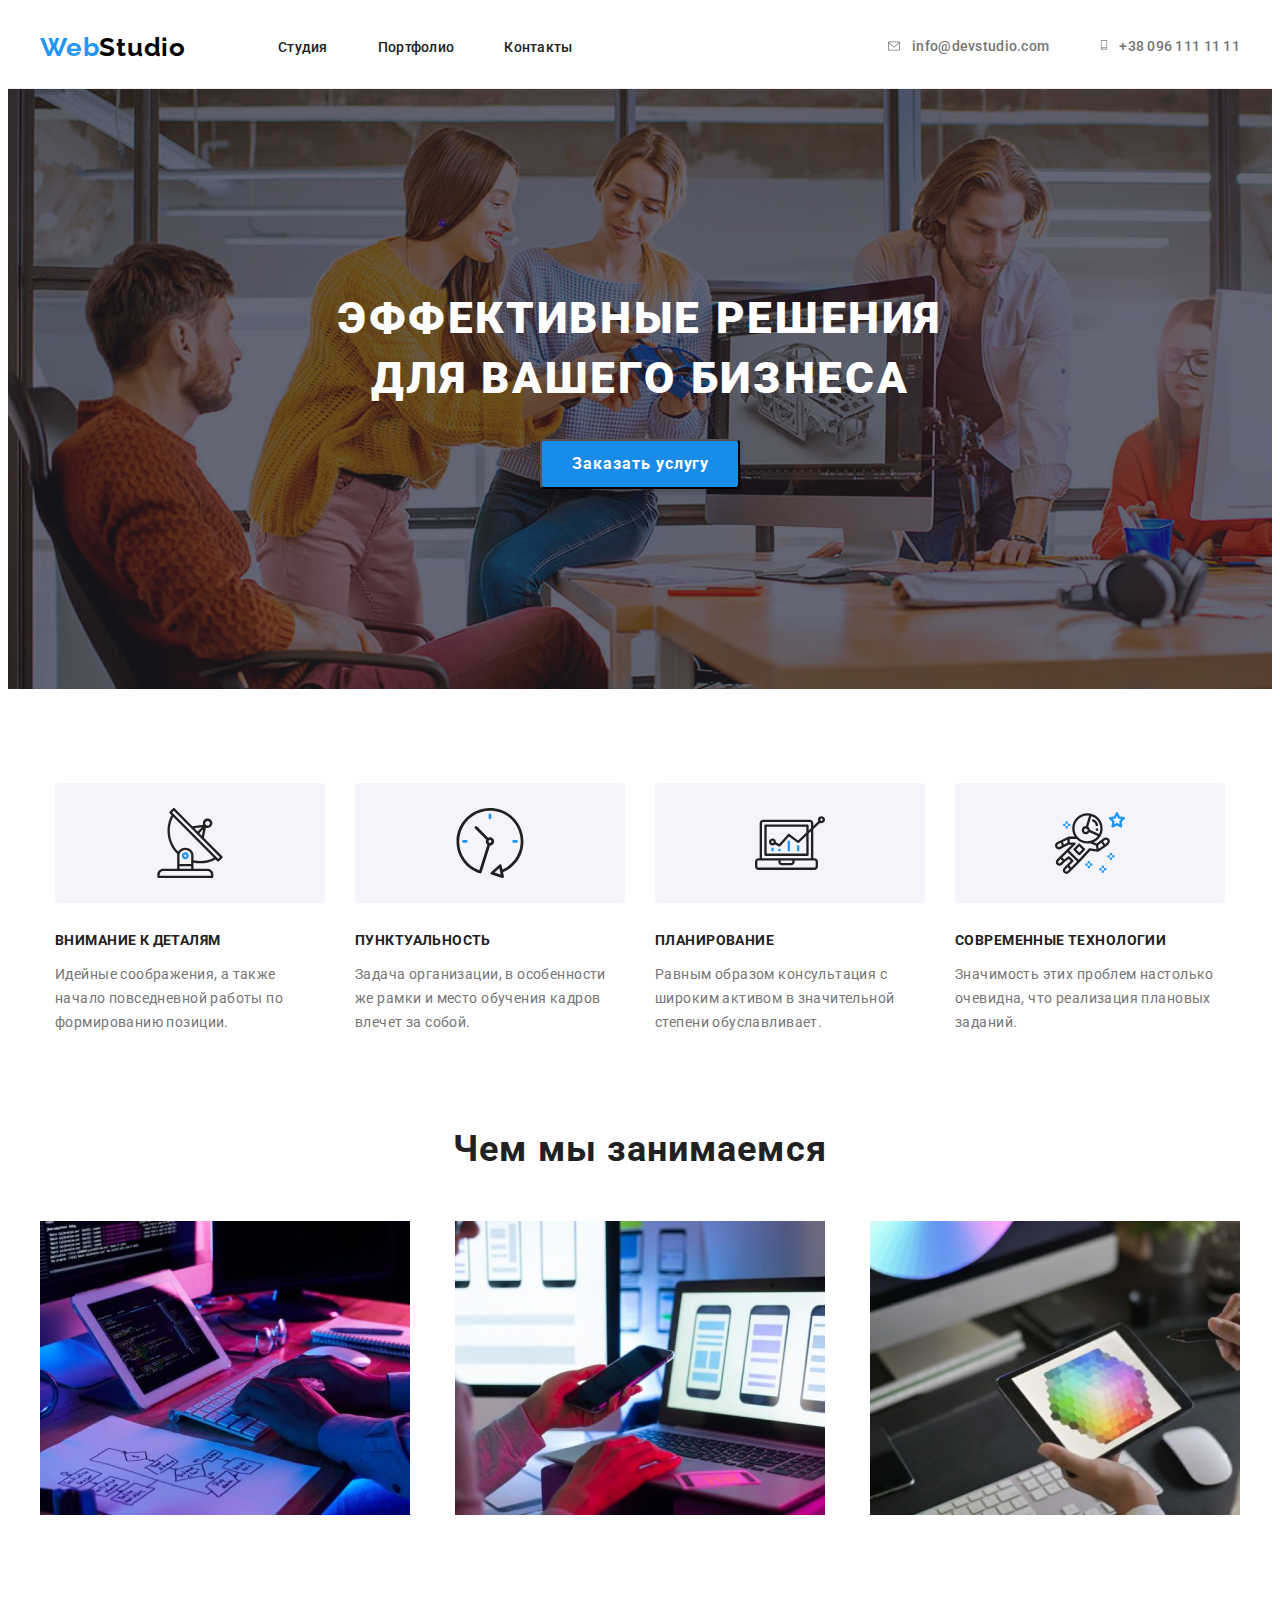
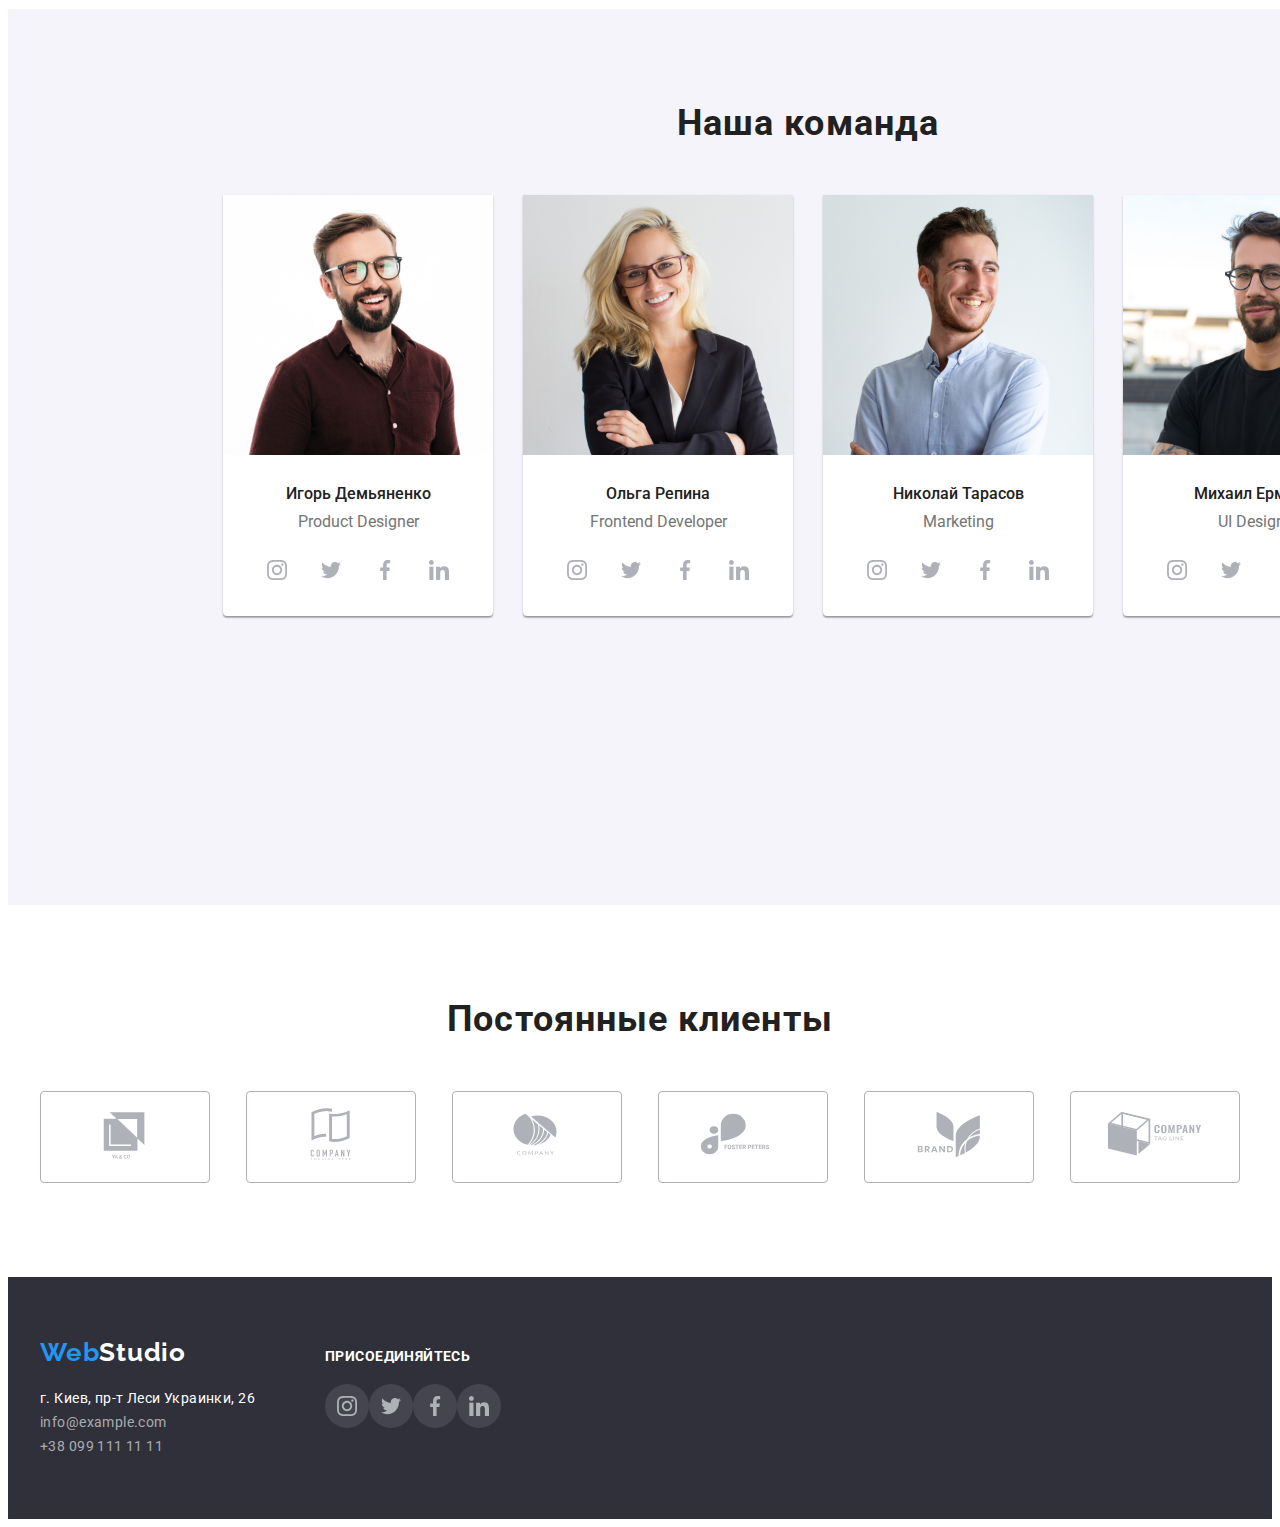
==== index.html @ 02295043 "ДЗ 4" ====
<!DOCTYPE html>
<html lang="ru">
<head>
    <meta charset="UTF-8">
    <meta http-equiv="X-UA-Compatible" content="IE=edge">
    <meta name="viewport" content="width=device-width, initial-scale=1.0">
    <link rel="preconnect" href="https://fonts.gstatic.com">
    <link href="https://fonts.googleapis.com/css2?family=Raleway:wght@700&family=Roboto:wght@400;500;700;900&display=swap" rel="stylesheet">
    <link rel="stylesheet" href="https://cdnjs.cloudflare.com/ajax/libs/modern-normalize/1.0.0/modern-normalize.min.css" integrity="sha512-ISS7cAi1PEhQ8jnbJpJZMd29NlhNj4AWYyLOSp2CE/CsHxTCu+r+t0D2yoJudVrd0/8fTVPUVDzY5Tvli75u/g==" crossorigin="anonymous" referrerpolicy="no-referrer" />
    <title>Студия</title>
    <link rel="stylesheet" href="./css/styles.css">
</head>
<body>
    <!--header-->
   <header class="header">
       <div class="container header-container">
            <nav class="navigation">
                <a class="logo-link link" href="" lang="en"> <span class="logo-text">Web</span><span class="logo-text-itom">Studio</span></a>
                    <ul class="menu-list list">
                        <li class="menu-itom">
                            <a class="menu-link link" href="">Студия</a>
                        </li>
                        <li class="menu-itom">
                            <a class="menu-link link" href="./portfolio.html">Портфолио</a>
                        </li>
                        <li class="menu-itom">
                            <a class="menu-link link" href="">Контакты</a>
                         </li>
                    </ul>
            </nav> 
            <ul class="contacts list" >
                <li>
                    <div class="contacts-mail">
                        <a href="" class="contacts-mail-envelope">
                        <svg class="mail-envelope link">
                            <use href="./images/sprite.svg#envelope"></use>
                        </svg>
                    </a>
                    <a class="mail-link link" href="mailto:info@devstudio.com">info@devstudio.com</a>
                    </div>
                </li>
                <li>
                    <div class="contacts-tel">
                        <a href="" class="contacts-tel-smartphone">
                        <svg class="tel-smartphone link">
                            <use href="./images/sprite.svg#smartphone"></use>
                        </svg>
                    <a class="tel-link link" href="tel:+380961111111">+38 096 111 11 11</a>
                    </div>
                </li>
            </ul>
        </div>
   </header> 
   <main>
       <!--hero-->
       <section class="hero">
           <div class="hero-container container">
                <div class="container-hero-title">
                    <p class="hero-title">Эффективные решения для вашего бизнеса</p>
                </div>
                <div class="btn">
                    <button class="modal-btn" type="button">Заказать услугу</button>
                </div>
           </div>
       </section>
       <!--about us-->
       <section class="about-us">
           <div class=" about-us-container container">
                <ul class="boxs list">
                    <li>
                        <div class="box-first">
                            <div >
                                <ul class="box-list list">
                                <li class="box-list-atom">
                                    <a href="" class="box-list-link link">
                                        <svg class="box-list-icon">
                                            <use href="./images/sprite.svg#antenna"></use>
                                        </svg>
                                    </a>
                                </li>
                            </div>
                            <h3 class="about-us-title" >Внимание к деталям</h3>
                            <p class="about-us-title-itom" >Идейные соображения, а также начало повседневной работы по формированию позиции.</p>  
                        </div>
                    </li>
                    <li>
                        <div class="box-second ">
                            <div >
                                <ul class="box-list list">
                                <li class="box-list-atom">
                                    <a href="" class="box-list-link link">
                                        <svg class="box-list-icon">
                                            <use href="./images/sprite.svg#clock"></use>
                                        </svg>
                                    </a>
                                </li>
                            </div>
                            <h3 class="about-us-title">Пунктуальность</h3>
                            <p class="about-us-title-itom">Задача организации, в особенности же рамки и место обучения кадров влечет за собой.</p>
                        </div>
                    </li>
                    <li>
                        <div class="box-third">
                            <div >
                                <ul class="box-list list">
                                <li class="box-list-atom">
                                    <a href="" class="box-list-link link">
                                        <svg class="box-list-icon">
                                            <use href="./images/sprite.svg#diagram"></use>
                                        </svg>
                                    </a>
                                </li>
                            </div>
                            <h3 class="about-us-title">Планирование</h3>
                            <p class="about-us-title-itom">Равным образом консультация с широким активом в значительной степени обуславливает.</p>
                        </div>
                    </li>
                    <li>
                        <div class="box-fourth">
                            <div >
                                <ul class="box-list list">
                                <li class="box-list-atom">
                                    <a href="" class="box-list-link link">
                                        <svg class="box-list-icon">
                                            <use href="./images/sprite.svg#astronaut"></use>
                                        </svg>
                                    </a>
                                </li>
                            </div>
                            <h3 class="about-us-title">Современные технологии</h3>
                            <p class="about-us-title-itom">Значимость этих проблем настолько очевидна, что реализация плановых заданий.</p>
                        </div>
                    </li>
                </ul>
           </div>
       </section>
       <!-- projects -->
       <section class="projects">
           <div class="projects-section container">
               <h2 class="projects-section-list">Чем мы занимаемся</h2>
                <ul class="projects-section-img list">
                     <li>
                        <img src="./images/classes/box1.jpg" alt="написание кода" width="370" height="294">
                    </li>
                    <li>
                        <img src="./images/classes/box2.jpg" alt="дизай" width="370" height="294">
                    </li>
                    <li>
                        <img src="./images/classes/box3.jpg" alt="цвет" width="370" height="294">
                    </li>
                </ul>
           </div>
       </section>
       <!--team-->
       <section class="our-team list">
           <div class="our-team-container container ">
                  <h2 class="our-team-list" >Наша команда</h2>
            <ul class="our-team-list-img list list-itom"> 
                <li class="our-team-list-itom-img">
                    <div class="our-team-box">
                        <img src="./images/team/igordemyanenko.jpg" alt="Игорь Демьяненко"width="270" height="260">
                        <div class="our-team-text">
                            <h3 class="our-team-list-itom">Игорь Демьяненко</h3>
                            <p class="our-team-list-position">Product Designer</p>
                            <ul class="social-list list">
                                <li class="social-list-atom">
                                    <a href="" class="social-list-link link">
                                        <svg class="social-list-icon">
                                            <use href="./images/sprite.svg#instagram"></use>
                                        </svg>
                                    </a>
                                </li>
                                <li class="social-list-atom">
                                    <a href="" class="social-list-link link">
                                        <svg class="social-list-icon">
                                            <use href="./images/sprite.svg#twitter"></use>
                                        </svg>
                                    </a>
                                </li>
                                <li class="social-list-atom">
                                    <a href="" class="social-list-link link">
                                        <svg class="social-list-icon">
                                            <use href="./images/sprite.svg#facebook"></use>
                                        </svg>
                                    </a>
                                </li>
                                <li class="social-list-atom">
                                    <a href="" class="social-list-link link">
                                        <svg class="social-list-icon">
                                            <use href="./images/sprite.svg#linkedin"></use>
                                        </svg>
                                    </a>
                                </li>
                            </ul>
                        </div>
                    </div>
                </li>
                <li class="our-team-list-itom-img">
                    <div class="our-team-box">
                        <img src="./images/team/olgarepina.jpg" alt="Ольга Репина"width="270" height="260">
                        <div class="our-team-text">
                            <h3 class="our-team-list-itom">Ольга Репина</h3>
                            <p class="our-team-list-position">Frontend Developer</p>
                            <ul class="social-list list">
                                <li class="social-list-atom">
                                    <a href="" class="social-list-link link">
                                        <svg class="social-list-icon">
                                            <use href="./images/sprite.svg#instagram"></use>
                                        </svg>
                                    </a>
                                </li>
                                <li class="social-list-atom">
                                    <a href="" class="social-list-link link">
                                        <svg class="social-list-icon">
                                            <use href="./images/sprite.svg#twitter"></use>
                                        </svg>
                                    </a>
                                </li>
                                <li class="social-list-atom">
                                    <a href="" class="social-list-link link">
                                        <svg class="social-list-icon">
                                            <use href="./images/sprite.svg#facebook"></use>
                                        </svg>
                                    </a>
                                </li>
                                <li class="social-list-atom">
                                    <a href="" class="social-list-link link">
                                        <svg class="social-list-icon">
                                            <use href="./images/sprite.svg#linkedin"></use>
                                        </svg>
                                    </a>
                                </li>
                            </ul>
                        </div>
                    </div>
                </li>
                <li class="our-team-list-itom-img">
                    <div class="our-team-box">
                        <img src="./images/team/nikolaytarasov.jpg" alt="Николай Тарасов"width="270" height="260">
                        <div class="our-team-text">
                            <h3 class="our-team-list-itom">Николай Тарасов</h3>
                            <p class="our-team-list-position">Marketing</p>
                            <ul class="social-list list">
                                <li class="social-list-atom">
                                    <a href="" class="social-list-link link">
                                        <svg class="social-list-icon">
                                            <use href="./images/sprite.svg#instagram"></use>
                                        </svg>
                                    </a>
                                </li>
                                <li class="social-list-atom">
                                    <a href="" class="social-list-link link">
                                        <svg class="social-list-icon">
                                            <use href="./images/sprite.svg#twitter"></use>
                                        </svg>
                                    </a>
                                </li>
                                <li class="social-list-atom">
                                    <a href="" class="social-list-link link">
                                        <svg class="social-list-icon">
                                            <use href="./images/sprite.svg#facebook"></use>
                                        </svg>
                                    </a>
                                </li>
                                <li class="social-list-atom">
                                    <a href="" class="social-list-link link">
                                        <svg class="social-list-icon">
                                            <use href="./images/sprite.svg#linkedin"></use>
                                        </svg>
                                    </a>
                                </li>
                            </ul>
                        </div>
                    </div>
                </li>
                <li class="our-team-list-itom-img">
                    <div class="our-team-box">
                        <img src="./images/team/mikhailermakov.jpg" alt="Михаил Ермаков"width="270" height="260">
                        <div class="our-team-text">
                            <h3 class="our-team-list-itom">Михаил Ермаков</h3>
                            <p class="our-team-list-position">UI Designer</p>
                            <ul class="social-list list">
                                <li class="social-list-atom">
                                    <a href="" class="social-list-link link">
                                        <svg class="social-list-icon">
                                            <use href="./images/sprite.svg#instagram"></use>
                                        </svg>
                                    </a>
                                </li>
                                <li class="social-list-atom">
                                    <a href="" class="social-list-link link">
                                        <svg class="social-list-icon">
                                            <use href="./images/sprite.svg#twitter"></use>
                                        </svg>
                                    </a>
                                </li>
                                <li class="social-list-atom">
                                    <a href="" class="social-list-link link">
                                        <svg class="social-list-icon">
                                            <use href="./images/sprite.svg#facebook"></use>
                                        </svg>
                                    </a>
                                </li>
                                <li class="social-list-atom">
                                    <a href="" class="social-list-link link">
                                        <svg class="social-list-icon">
                                            <use href="./images/sprite.svg#linkedin"></use>
                                        </svg>
                                    </a>
                                </li>
                            </ul>
                        </div>
                    </div>
                </li>
            </ul>
           </div>
       </section>
       <!--clients-->
       <section class="clients">
           <div class="container">
                <h2 class="clients-text">Постоянные клиенты</h2>
                <div class="client-atom">
                    <ul class="clients-list list">
                        <li class="client">
                            <a href="" class="client-list-link link">
                                <svg class="client-list-icon">
                                    <use href="./images/sprite.svg#logo-1"></use>
                                </svg>
                            </a>
                        </li>
                        <li class="client">
                            <a href="" class="client-list-link link">
                                <svg class="client-list-icon">
                                    <use href="./images/sprite.svg#logo-2"></use>
                                </svg>
                            </a>
                        </li>
                        <li class="client">
                            <a href="" class="client-list-link link">
                                <svg class="client-list-icon">
                                    <use href="./images/sprite.svg#logo-3"></use>
                                </svg>
                            </a>
                        </li>
                        <li class="client">
                            <a href="" class="client-list-link link">
                                <svg class="client-list-icon">
                                    <use href="./images/sprite.svg#logo-4"></use>
                                </svg>
                            </a>
                        </li>
                        <li class="client">
                            <a href="" class="client-list-link link">
                                <svg class="client-list-icon">
                                    <use href="./images/sprite.svg#logo-5"></use>
                                </svg>
                            </a>
                        </li>
                        <li class="client">
                            <a href="" class="client-list-link link">
                                <svg class="client-list-icon">
                                    <use href="./images/sprite.svg#logo-6"></use>
                                </svg>
                            </a>
                        </li>
                    </ul>
                </div>
           </div>

       </section>
   </main>
   <!--footer-->
   <footer class="footer">
       <div class="footer-container container">
           <div class="footer-links">
               <div class="footer-logo">
                    <a class="link" href="" lang="en"><span class="logo-text">Web</span><span class="footer-logo-text-itom">Studio</span></a>
                </div>
                <address>
                    <div class="footer-navigation">
                        <ul class="footer-menu-list list ">
                            <li>
                                <a class="maps-link link" href="https://goo.gl/maps/KRuacVHJmmvXkSe78" target="_blank" rel="noopener noreferrer">г. Киев, пр-т Леси Украинки, 26</a>
                            </li>
                            <li>
                                <a class="footer-mail link" href="mailto:info@example.com">info@example.com</a>
                            </li>
                            <li>
                                <a class="footer-tel linkhref="tel:+380991111111">+38 099 111 11 11</a>
                            </li>
                        </ul>    
                    </div>
                </address> 
           </div>
            <div class="footer-social-list">
                <h3 class="footer-title">присоединяйтесь</h3>
                <ul class="social-list list">
                    <li class="social-list-atom">
                        <a href="" class="footer-social-list-link link">
                            <svg class="social-list-icon">
                                <use href="./images/sprite.svg#instagram"></use>
                            </svg>
                        </a>
                    </li>
                    <li class="social-list-atom">
                        <a href="" class="footer-social-list-link link">
                            <svg class="social-list-icon">
                                <use href="./images/sprite.svg#twitter"></use>
                            </svg>
                        </a>
                    </li>
                    <li class="social-list-atom">
                        <a href="" class="footer-social-list-link link">
                            <svg class="social-list-icon">
                                <use href="./images/sprite.svg#facebook"></use>
                            </svg>
                        </a>
                    </li>
                    <li class="social-list-atom">
                        <a href="" class="footer-social-list-link link">
                            <svg class="social-list-icon">
                                <use href="./images/sprite.svg#linkedin"></use>
                            </svg>
                        </a>
                    </li>
                </ul>
            </div>
       </div>
   </footer>
</body>
</html>
---- css/styles.css ----
:root {
  --accent-color: #2196F3;
}

h1,
h2,
h3,
h4,
h5,
p,{
margin-top: 0;
margin-bottom: 0;
}

ul{
margin-top: 0;
margin-bottom: 0;
padding: 0;
}

img{display: block;
}

.list{list-style: none;
}

.link{text-decoration: none;
}

.container{
width: 1200px;
padding-left: 15px;
padding-right: 15px;
margin: 0 auto;
margin-left: auto;
margin-right: auto;
}

.header-container{display: flex;
}

.navigation{display: flex;
}

.body{font-family: "Roboto", sans-serif;
}

.logo-link{
margin-top: 24px;
margin-bottom: 24px;
margin-right: 92px;
}
.logo-text{
font-family: Raleway;
font-style: normal;
font-weight: bold;
font-size: 26px;
line-height: 1.19;
letter-spacing: 0.03em;
color: #2196F3;
}

.logo-text-itom{
font-family: Raleway;
font-style: normal;
font-weight: bold;
font-size: 26px;
line-height: 1.19;
letter-spacing: 0.03em;
color: #000000;
}

/*=====HEADER=====*/

.header
{height: 80px;
margin-left: auto;
margin-right: auto;
border-bottom: 1px solid #ECECEC;;
}

.menu-list{
display: flex;
align-items: center;
}

.menu-itom:not(:last-child){
margin-right: 50px;
}

.menu-link {
font-family: Roboto;
font-style: normal;
font-weight: 500;
font-size: 14px;
line-height: 1.14;
letter-spacing: 0.02em;
color: #212121;
}

.menu-link:hover,
.menu-link:focus{color: var(--accent-color);
}

.contacts{
display: flex;
align-items: center;
margin-left: auto;
}

.mail-link {
font-family: 'Roboto', sans-serif;
font-weight: 500;
font-size: 14px;
line-height: 1.14;
letter-spacing: 0.02em;
color: #757575;
margin-right: 50px;
margin-left: 10px;
}

.contacts-mail{
  display: flex;
  align-items: center;
}
.mail-envelope{
width: 16px;
height: 12px;

}
.contacts-tel{
  display: flex;
  align-items: center ;
}

.contacts-mail-envelope{
  fill:  #757575;
}

.contacts-mail-envelope:hover .mail-envelope,
.contacts-mail-envelope:focus .mail-envelope{
fill: var(--accent-color);
}

.mail-link:hover,
.mail-link:focus{
color: var(--accent-color);
}

.tel-smartphone{
  width: 10px;
height: 16px;
}

.contacts-tel-smartphone{
  fill:  #757575;
}

.contacts-tel-smartphone:hover .tel-smartphone,
.contacts-tel-smartphone:focus .tel-smartphone{
fill: var(--accent-color);
}
.tel-link {
font-family: Roboto;
font-style: normal;
font-weight: 500;
font-size: 14px;
line-height: 1.14;
letter-spacing: 0.02em;
color: #757575;
margin-left: 10px;
}

.tel-link:hover,
.tel-link:focus{
color: var(--accent-color);
}

/*=====END HEADER=====*/

/*=========HERO========*/

.hero{
height: 600px;
margin-left: auto;
margin-right: auto;
background-image: linear-gradient(
  rgba(47, 48, 58, 0.4),
  rgba(47, 48, 58, 0.4)), 
  url(/images/hero/bg.png);
background-size: cover;
background-color: #C4C4C4;;
}

.hero-container{
padding-top: 200px;
}

.container-hero-title{
width: 696px;
height: 120px;
margin-left: auto;
margin-right: auto;
margin-bottom: 30px;
}

.hero-title{
font-family: 'Roboto', sans-serif;
font-style: normal;
font-weight: 900;
font-size: 44px;
line-height: 1.36;
text-align: center;
letter-spacing: 0.06em;
text-transform: uppercase;
color: #FFFFFF;
margin-top: 0;
margin-bottom: 0;
}

.modal-btn{
font-family: 'Roboto', sans-serif;
font-weight: bold;
font-size: 16px;
line-height: 1.9;
display: flex;
align-items: center;
text-align: center;
letter-spacing: 0.06em;
color: #FFFFFF;
background: #188CE8;
margin-left: auto;
margin-right: auto;
box-shadow: 0px 4px 4px 
rgba(0, 0, 0, 0.15);
border-radius: 4px;
width: 200px;
height: 50px;
padding-left: 30px;
}

.modal-btn:hover,
.modal-btn:focus{
background-color: #2196F3;
cursor: pointer;
}
/*=========END HERO========*/

/*======ABOUT US======*/

.about-us{
margin-left: auto;
margin-right: auto;
padding-top: 94px;
padding-bottom: 47px;
}

.about-us-container{
width: 1170px;
}

.boxs{
display: flex;
}


.about-us-title{
margin-top: 0px;
margin-bottom: 10px;
}

.box-first,
.box-second,
.box-third,
.box-fourth{
width: 270px;
height: 252px;
margin-right: 30px;
}

.box-list{
  width: 270px;
  height: 120px;
  background-color: #F5F4FA;
  border-radius: 4px;
  margin-bottom: 30px;
}

.box-list-atom{
 padding-top: 25px;
 padding-right: 100px;
 padding-bottom: 25px;
 padding-left: 100px;
}


.box-list-icon{
  width: 70px;
  height: 70px;

}

.about-us-title{
font-family: 'Roboto', sans-serif;
font-weight: bold;
font-size: 14px;
line-height: 1.14;
letter-spacing: 0.03em;
text-transform: uppercase;
color: #212121;
}

.about-us-title-itom{
font-family: 'Roboto', sans-serif;
font-size: 14px;
line-height: 1.71;
letter-spacing: 0.03em;
color: #757575;
}
/*======END ABOUT US======*/

/*=====PROJECTS=====*/

.projects{
padding-top: 47px;
padding-bottom: 94px;
margin-left: auto;
margin-right: auto;
}

.projects-section-list{
font-family: 'Roboto', sans-serif;
font-weight: bold;
font-size: 36px;
line-height: 1.16;
text-align: center;
letter-spacing: 0.03em;
color: #212121;
margin-top: 0px;
margin-bottom: 50px;
}

.projects-section-img{
display: flex;
flex-direction: row;
justify-content: space-between;
}

/*=====END PROJECTS=====*/

/*=====TEAM=====*/
.our-team{
width: 1600px;
height: 708px;
margin-left: auto;
margin-right: auto;
background-color: #F5F4FA;
padding-top: 94px;
padding-bottom: 94px;
}

.our-team-container{
height: 520px;
}

.our-team-list-img{
display: flex;
flex-direction: row;
justify-content: space-between;
width: 1170px;
height: 368px;
margin-left: auto;
margin-right: auto;
}

.our-team-list{
font-family: 'Roboto', sans-serif;
font-weight: bold;
font-size: 36px;
line-height: 1.16;
text-align: center;
letter-spacing: 0.03em;
color: #212121;
margin-bottom: 50px;
margin-top: 0px;
}

.our-team-text{
padding-top: 30px;
padding-bottom: 24px;
padding-left: 32px;
padding-right: 32px;
}

.list-itom{
text-align: center;
}

.social-list{
display: flex;
flex-direction: row;
justify-content: space-between;
}

.social-list-icon{
width: 20px;
height: 20px;
fill: #AFB1B8;;
}

.social-list-link{
width:44px;
height: 44px;
display: flex;
align-items: center;
justify-content: center;
border-radius: 50%;
}

.social-list-link:hover,
.social-list-link:focus{
background-color: var(--accent-color);
}

.social-list-link:hover .social-list-icon,
.social-list-link:focus .social-list-icon {
fill: #FFFFFF ;
}

.our-team-list-itom{
font-family: 'Roboto', sans-serif;
font-weight: 500;
font-size: 16px;
line-height: 1.18;
color: #212121;
margin: 0px;
margin-bottom: 10px;
}

.our-team-box{
background: #FFFFFF;
box-shadow: 0px 1px 3px 
rgba(0, 0, 0, 0.12), 
0px 1px 1px rgba(0, 0, 0, 0.14), 
0px 2px 1px rgba(0, 0, 0, 0.2);
border-radius: 0px 0px 4px 4px;
}

.our-team-list-position{
font-family: 'Roboto', sans-serif;
font-weight: normal;
font-size: 16px;
line-height: 1.18;
color: #757575;
margin: 0px;
margin-bottom: 16px;
}
/*=====END TEAM=====*/

/*=====CLIENTS======*/

.clients-text{
font-family: Roboto;
font-size: 36px;
line-height: 1.16;
text-align: center;
letter-spacing: 0.03em;
color: #212121;
padding-top: 94px;
margin-bottom: 50px;
margin: 0;
margin-bottom: 50px;
}

.clients-list{
display: flex;
flex-direction: row;
justify-content: space-between;

}

.client{
width: 170px;
height: 92px;
display: flex;
align-items: center;
justify-content: center;
border: 1px solid #AFB1B8;
box-sizing: border-box;
border-radius: 4px;
}

.client-list-link:hover .client-list-icon,
.client-list-link:focus .client-list-icon{
fill: var(--accent-color);
}

.client-list-icon{
  width: 106px;
  height: 60px;
  fill:  #AFB1B8;
}

.client-atom{
  padding-bottom: 94px;
}

/*=====END CLIENTS======*/

/*=====FOOTER=====*/

.footer{
background-color: #2F303A;
padding-top: 60px;
padding-bottom: 60px;
}
.footer-container{
  display: flex;
margin-left: auto;
margin-right: auto;  
}

.footer-logo{
margin-bottom: 20px;
}

.footer-logo-text{
font-family: Raleway;
font-style: normal;
font-weight: bold;
font-size: 26px;
line-height: 1.19;
letter-spacing: 0.03em;
color: #2196F3;
}

.footer-logo-text-itom{
font-family: Raleway;
font-style: normal;
font-weight: bold;
font-size: 26px;
line-height: 1.19;
letter-spacing: 0.03em;
color: #FFFFFF;;
}

.maps-link{
font-family: Roboto;
font-style: normal;
font-weight: normal;
font-size: 14px;
line-height: 1.71;
letter-spacing: 0.03em;
color: #FFFFFF;
}

.maps-link:hover,
.maps-link:focus{
  color: var(--accent-color);
}

.footer-navigation{
display: flex;
}

.footer-mail{
font-family: Roboto;
font-style: normal;
font-weight: normal;
font-size: 14px;
line-height: 1.71;
letter-spacing: 0.03em;
color: rgba(255, 255, 255, 0.6);
}

.footer-mail:hover,
.footer-mail:focus{
color: var(--accent-color);
}

.footer-tel{
font-family: Roboto;
font-style: normal;
font-weight: normal;
font-size: 14px;
line-height: 1.71;
letter-spacing: 0.03em;
color: rgba(255, 255, 255, 0.6);
cursor: pointer;
}

.footer-tel:hover,
.footer-tel:focus{
  color: var(--accent-color);
}

.footer-social-list{
  padding-top: 12px;
  margin-left: 70px;
}

.footer-title{
font-family: Roboto;
font-size: 14px;
line-height: 1.14;
letter-spacing: 0.03em;
text-transform: uppercase;
color: #FFFFFF;
margin: 0px;
margin-bottom: 20px;
}

.footer-social-list-link{
width:44px;
height: 44px;
display: flex;
align-items: center;
justify-content: center;
border-radius: 50%;
background-color: rgba(255, 255, 255, 0.1);;
}

.footer-social-list-link:hover,
.footer-social-list-link:focus{
background-color: var(--accent-color);
}

.footer-social-list-link:hover .social-list-icon,
.footer-social-list-link:focus .social-list-icon {
fill: #FFFFFF ;
}

/*=====END FOOTER=====*/


/*=====FILTER=====*/

.portfolio{
padding-top: 94px;
padding-bottom: 94px;
margin-left: auto;
margin-right: auto;
}

.portfolio-button{
margin-left: auto;
margin-right: auto;
margin-bottom: 50px;
}

.button-list{
display: flex;
flex-direction: row;
justify-content: center;
}

.button{
background: #F5F4FA;
border-radius: 4px;
padding-left: 22px;
padding-right: 22px;
padding-top: 6px;
padding-bottom: 6px;
font-family: Roboto, sans-serif;
font-weight: 500;
font-size: 16px;
line-height: 1.62;
letter-spacing: 0.03em;
color: #212121;
margin-right: 8px;
border: 0px;
}

.button:nth-last-child() {
margin-right: 0;
}

.button:hover,
.button:focus{
background: #2196F3;
cursor: pointer;
}
/*=====END FILTER=====*/


/*=====CARDS=====*/

.cards{
display: flex;
flex-wrap: wrap;
margin-left: -30px;
margin-top: -30px;
}

.cards-boxs{
margin-left: 30px;
margin-top: 30px;
flex-basis: 370px;
}
.cards-itom{
font-family: 'Roboto', sans-serif;
font-weight: bold;
font-size: 18px;
line-height: 2;
letter-spacing: 0.06em;
color: #212121;
margin: 0px;
margin-bottom: 4px;
}

.cards-product{
font-family:'Roboto', sans-serif;
font-weight: normal;
font-size: 16px;
line-height: 1.8;
letter-spacing: 0.03em;
color: #757575;
margin: 0px;
}

.cards-text{
border: 1px solid #EEEEEE;
box-sizing: border-box;
border-top: none;
padding-left: 24px;
padding-right: 24px;
padding-top: 20px;
padding-bottom: 20px;
}
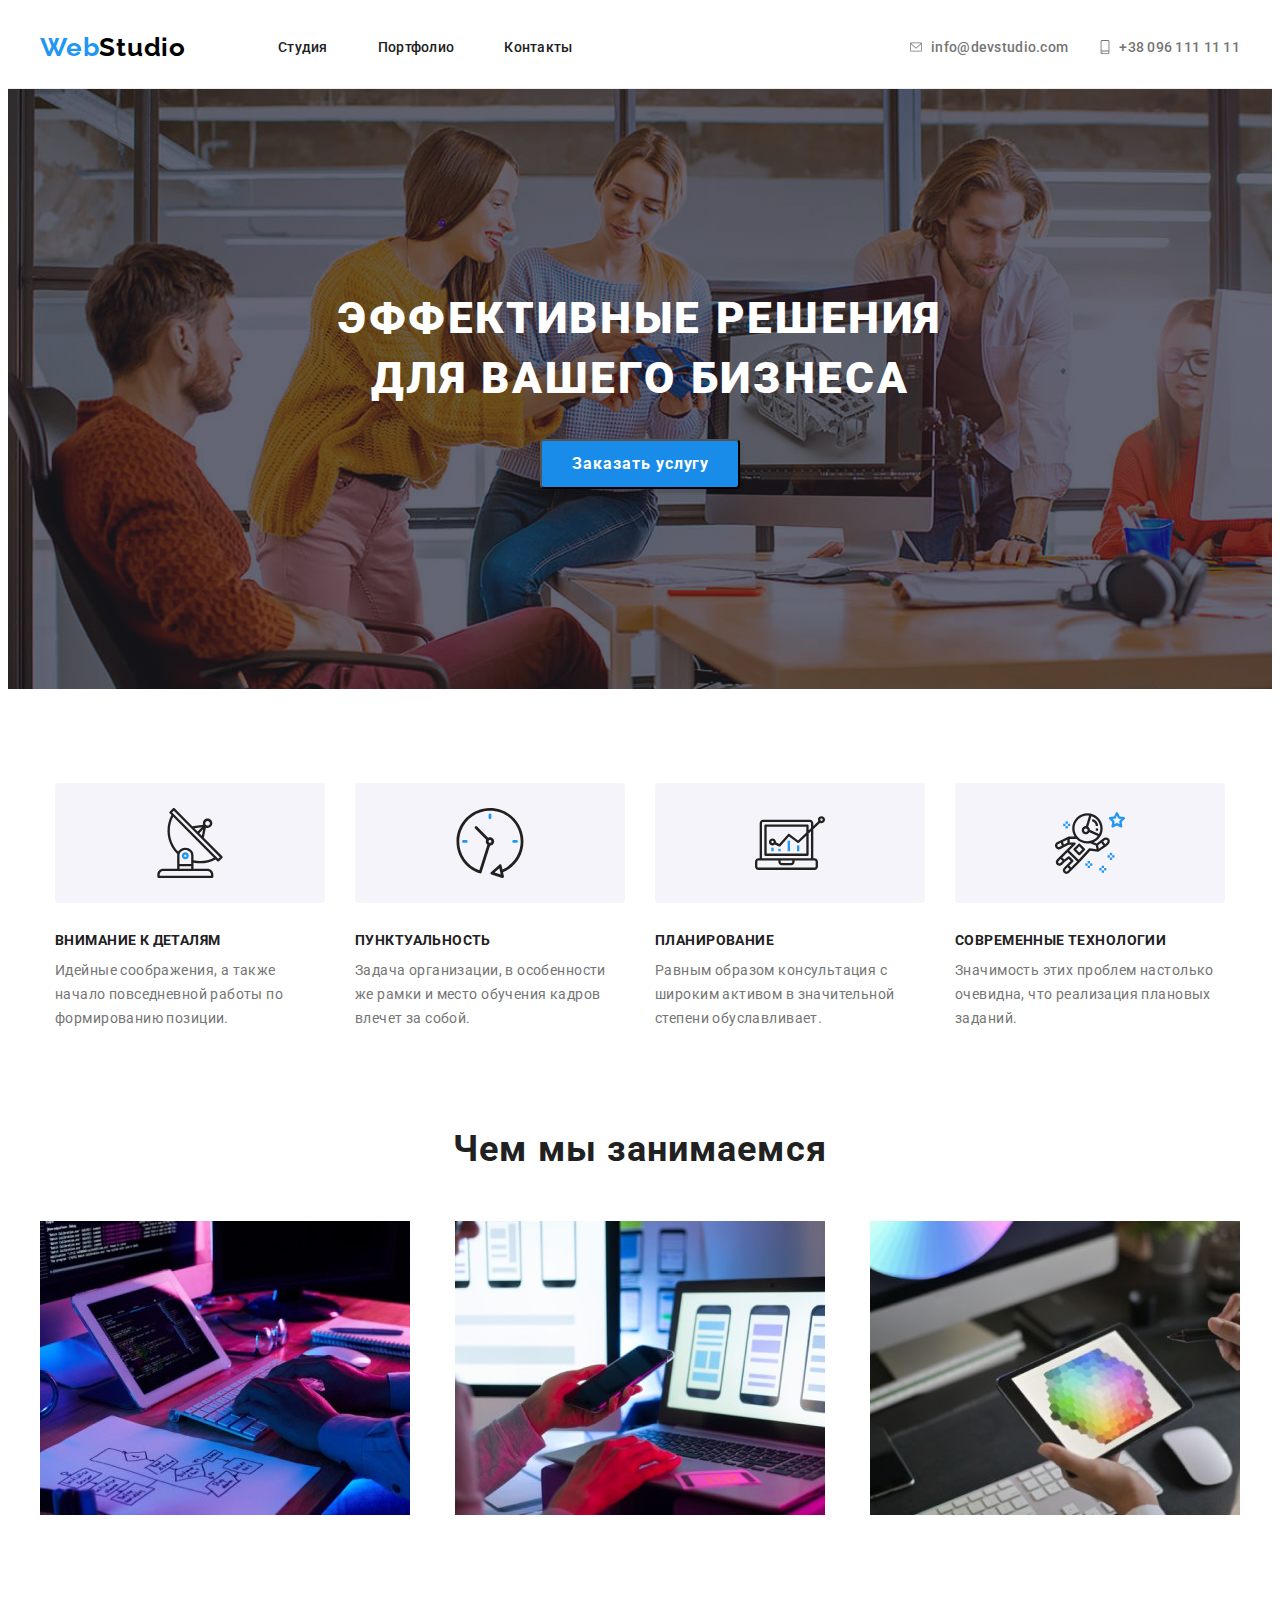
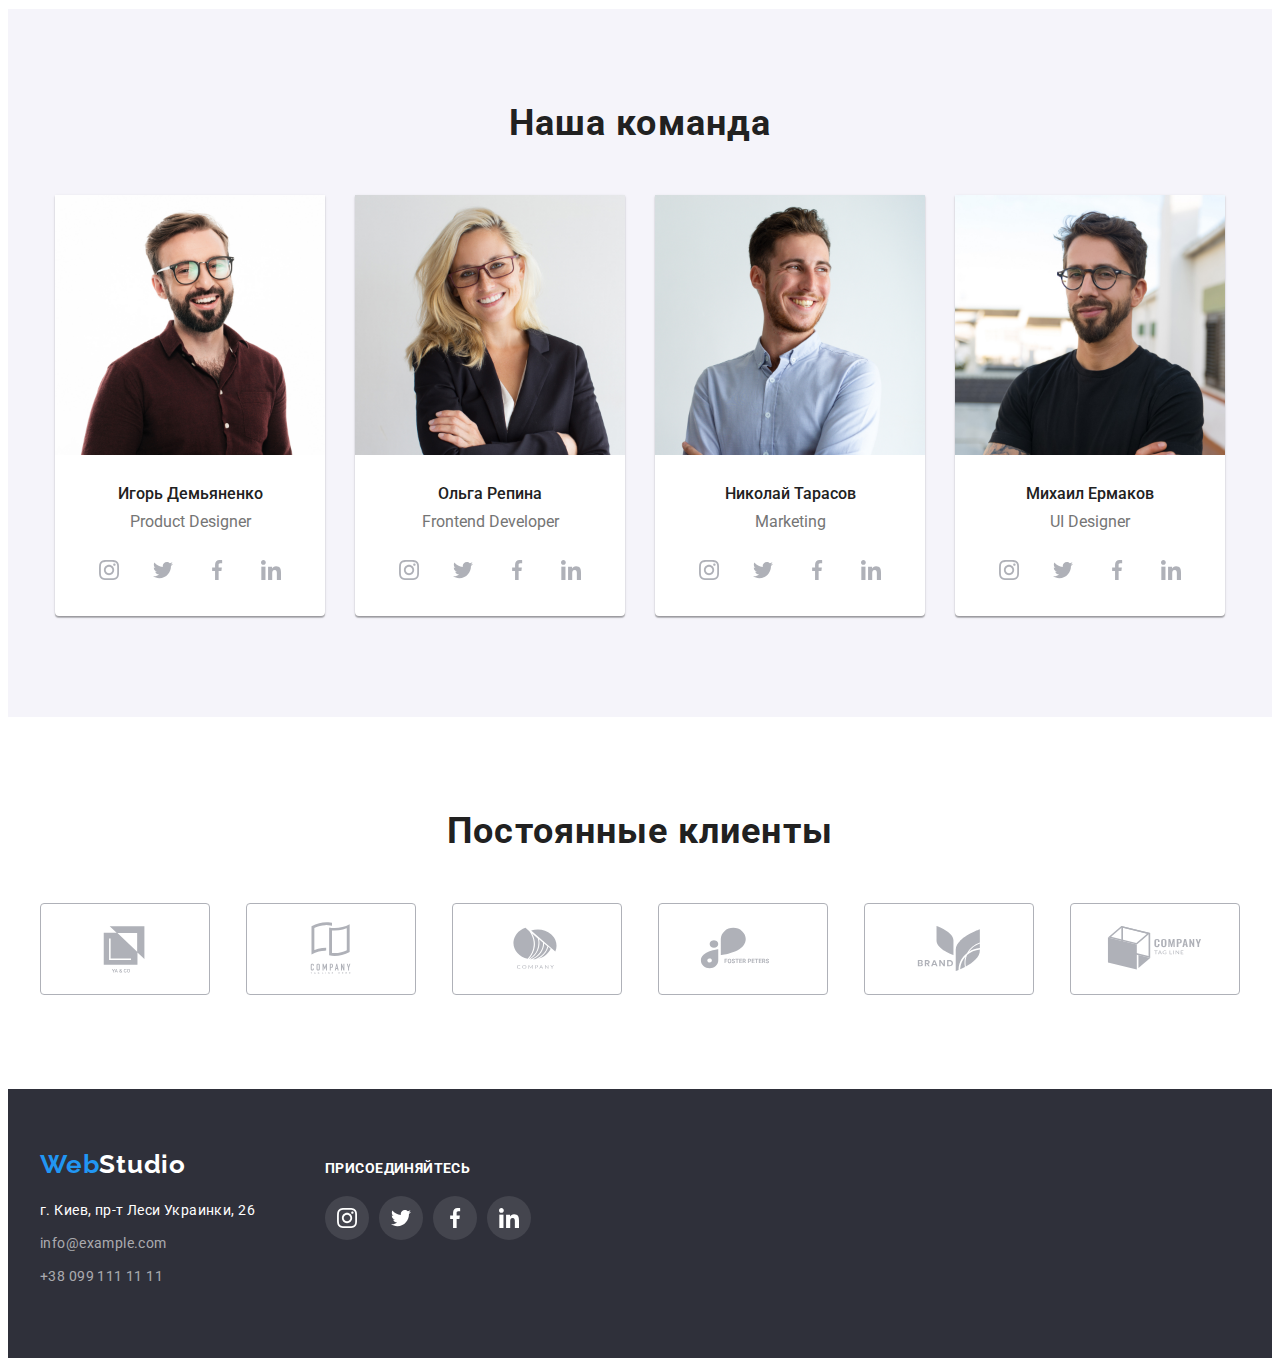
==== commit 1219f01e: "Правки ДЗ- 4 04.06" ====
--- a/index.html
+++ b/index.html
@@ -28,24 +28,22 @@
                          </li>
                     </ul>
             </nav> 
-            <ul class="contacts list" >
-                <li>
-                    <div class="contacts-mail">
-                        <a href="" class="contacts-mail-envelope">
-                        <svg class="mail-envelope link">
+            <ul class="contacts  list" >
+                <li class="contacts-mail ">
+                        <a href="mailto:info@devstudio.com" class="contacts-mail-envelope link">
+                        <svg class="mail-envelope ">
                             <use href="./images/sprite.svg#envelope"></use>
                         </svg>
+                        info@devstudio.com
                     </a>
-                    <a class="mail-link link" href="mailto:info@devstudio.com">info@devstudio.com</a>
-                    </div>
-                </li>
-                <li>
-                    <div class="contacts-tel">
-                        <a href="" class="contacts-tel-smartphone">
-                        <svg class="tel-smartphone link">
+                </li>
+                <li class="contacts-tel list">
+                        <a href="tel:+38096111111 "  class="contacts-tel-smartphone link">
+                        <svg class="tel-smartphone ">
                             <use href="./images/sprite.svg#smartphone"></use>
                         </svg>
-                    <a class="tel-link link" href="tel:+380961111111">+38 096 111 11 11</a>
+                        +38 096 111 11 11 
+                    </a>
                     </div>
                 </li>
             </ul>
@@ -379,14 +377,14 @@
                 <address>
                     <div class="footer-navigation">
                         <ul class="footer-menu-list list ">
-                            <li>
+                            <li class="footer-menu-link-list">
                                 <a class="maps-link link" href="https://goo.gl/maps/KRuacVHJmmvXkSe78" target="_blank" rel="noopener noreferrer">г. Киев, пр-т Леси Украинки, 26</a>
                             </li>
-                            <li>
+                            <li class="footer-menu-link-list">
                                 <a class="footer-mail link" href="mailto:info@example.com">info@example.com</a>
                             </li>
-                            <li>
-                                <a class="footer-tel linkhref="tel:+380991111111">+38 099 111 11 11</a>
+                            <li class="footer-menu-link-list">
+                                <a class="footer-tel link" href="tel:+380991111111">+38 099 111 11 11</a>
                             </li>
                         </ul>    
                     </div>
@@ -395,30 +393,30 @@
             <div class="footer-social-list">
                 <h3 class="footer-title">присоединяйтесь</h3>
                 <ul class="social-list list">
-                    <li class="social-list-atom">
+                    <li class="footer-social-list-atom">
                         <a href="" class="footer-social-list-link link">
-                            <svg class="social-list-icon">
+                            <svg class="footer-social-list-icon">
                                 <use href="./images/sprite.svg#instagram"></use>
                             </svg>
                         </a>
                     </li>
-                    <li class="social-list-atom">
+                    <li class="footer-social-list-atom">
                         <a href="" class="footer-social-list-link link">
-                            <svg class="social-list-icon">
+                            <svg class="footer-social-list-icon">
                                 <use href="./images/sprite.svg#twitter"></use>
                             </svg>
                         </a>
                     </li>
-                    <li class="social-list-atom">
+                    <li class="footer-social-list-atom">
                         <a href="" class="footer-social-list-link link">
-                            <svg class="social-list-icon">
+                            <svg class="footer-social-list-icon">
                                 <use href="./images/sprite.svg#facebook"></use>
                             </svg>
                         </a>
                     </li>
-                    <li class="social-list-atom">
+                    <li class="footer-social-list-atom">
                         <a href="" class="footer-social-list-link link">
-                            <svg class="social-list-icon">
+                            <svg class="footer-social-list-icon">
                                 <use href="./images/sprite.svg#linkedin"></use>
                             </svg>
                         </a>
--- a/css/styles.css
+++ b/css/styles.css
@@ -7,7 +7,7 @@
 h3,
 h4,
 h5,
-p,{
+p{
 margin-top: 0;
 margin-bottom: 0;
 }
@@ -50,6 +50,7 @@
 margin-bottom: 24px;
 margin-right: 92px;
 }
+
 .logo-text{
 font-family: Raleway;
 font-style: normal;
@@ -99,7 +100,8 @@
 }
 
 .menu-link:hover,
-.menu-link:focus{color: var(--accent-color);
+.menu-link:focus{
+  color: var(--accent-color);
 }
 
 .contacts{
@@ -108,33 +110,37 @@
 margin-left: auto;
 }
 
-.mail-link {
-font-family: 'Roboto', sans-serif;
-font-weight: 500;
-font-size: 14px;
-line-height: 1.14;
-letter-spacing: 0.02em;
-color: #757575;
-margin-right: 50px;
-margin-left: 10px;
-}
-
-.contacts-mail{
-  display: flex;
-  align-items: center;
-}
+.mail-envelope {
+  margin-right: 7px;
+
+}
+
 .mail-envelope{
 width: 16px;
 height: 12px;
-
-}
+fill: #757575;
+}
+
 .contacts-tel{
-  display: flex;
-  align-items: center ;
+ 
+  margin-left: 30px;
 }
 
 .contacts-mail-envelope{
-  fill:  #757575;
+  font-family: Roboto;
+font-style: normal;
+font-weight: 500;
+font-size: 14px;
+line-height: 16px;
+letter-spacing: 0.02em;
+color: #757575; 
+display: flex;
+  align-items: center;
+}
+
+.contacts-mail-envelope:hover,
+.contacts-mail-envelope:focus{
+color: var(--accent-color);
 }
 
 .contacts-mail-envelope:hover .mail-envelope,
@@ -142,24 +148,32 @@
 fill: var(--accent-color);
 }
 
-.mail-link:hover,
-.mail-link:focus{
-color: var(--accent-color);
-}
-
 .tel-smartphone{
-  width: 10px;
-height: 16px;
+width: 14px;
+height: 20px;
+fill: #757575;
+margin-right: 7px;
 }
 
 .contacts-tel-smartphone{
-  fill:  #757575;
+  font-family: Roboto;
+  font-style: normal;
+  font-weight: 500;
+  font-size: 14px;
+  line-height: 16px;
+  letter-spacing: 0.02em;
+  color: #757575;
+  margin: 0px;
+  padding: 0px;
+  display: flex;
+  align-items: center;
 }
 
 .contacts-tel-smartphone:hover .tel-smartphone,
 .contacts-tel-smartphone:focus .tel-smartphone{
 fill: var(--accent-color);
 }
+
 .tel-link {
 font-family: Roboto;
 font-style: normal;
@@ -171,8 +185,8 @@
 margin-left: 10px;
 }
 
-.tel-link:hover,
-.tel-link:focus{
+.contacts-tel-smartphone:hover,
+.contacts-tel-smartphone:focus{
 color: var(--accent-color);
 }
 
@@ -187,7 +201,7 @@
 background-image: linear-gradient(
   rgba(47, 48, 58, 0.4),
   rgba(47, 48, 58, 0.4)), 
-  url(/images/hero/bg.png);
+  url(../images/hero/bg.jpg);
 background-size: cover;
 background-color: #C4C4C4;;
 }
@@ -350,8 +364,6 @@
 
 /*=====TEAM=====*/
 .our-team{
-width: 1600px;
-height: 708px;
 margin-left: auto;
 margin-right: auto;
 background-color: #F5F4FA;
@@ -405,7 +417,7 @@
 .social-list-icon{
 width: 20px;
 height: 20px;
-fill: #AFB1B8;;
+fill: #AFB1B8;
 }
 
 .social-list-link{
@@ -459,6 +471,10 @@
 
 /*=====CLIENTS======*/
 
+.clients{
+ padding-top: 94px; 
+}
+
 .clients-text{
 font-family: Roboto;
 font-size: 36px;
@@ -466,7 +482,6 @@
 text-align: center;
 letter-spacing: 0.03em;
 color: #212121;
-padding-top: 94px;
 margin-bottom: 50px;
 margin: 0;
 margin-bottom: 50px;
@@ -476,12 +491,17 @@
 display: flex;
 flex-direction: row;
 justify-content: space-between;
-
 }
 
 .client{
 width: 170px;
 height: 92px;
+
+}
+
+.client-list-link{
+width: 100%;
+height: 100%;
 display: flex;
 align-items: center;
 justify-content: center;
@@ -490,10 +510,17 @@
 border-radius: 4px;
 }
 
+
 .client-list-link:hover .client-list-icon,
 .client-list-link:focus .client-list-icon{
 fill: var(--accent-color);
 }
+
+.client-list-link:hover ,
+.client-list-link:focus {
+  border-color: var(--accent-color);
+}
+
 
 .client-list-icon{
   width: 106px;
@@ -544,6 +571,7 @@
 color: #FFFFFF;;
 }
 
+
 .maps-link{
 font-family: Roboto;
 font-style: normal;
@@ -552,6 +580,7 @@
 line-height: 1.71;
 letter-spacing: 0.03em;
 color: #FFFFFF;
+padding: 0px;
 }
 
 .maps-link:hover,
@@ -571,6 +600,7 @@
 line-height: 1.71;
 letter-spacing: 0.03em;
 color: rgba(255, 255, 255, 0.6);
+padding: 0px;
 }
 
 .footer-mail:hover,
@@ -625,9 +655,23 @@
 background-color: var(--accent-color);
 }
 
-.footer-social-list-link:hover .social-list-icon,
-.footer-social-list-link:focus .social-list-icon {
+.footer-social-list-link:hover .footer-social-list-icon,
+.footer-social-list-link:focus .footer-social-list-icon {
 fill: #FFFFFF ;
+}
+
+.footer-social-list-icon{
+  width: 20px;
+  height: 20px;
+  fill: #FFFFFF;
+}
+
+.footer-social-list-atom{
+  margin-right: 10px;
+}
+
+.footer-menu-link-list{
+  margin-bottom: 9px;
 }
 
 /*=====END FOOTER=====*/
@@ -680,6 +724,12 @@
 background: #2196F3;
 cursor: pointer;
 }
+
+.button:hover,
+.button:focus{
+color:  #FFFFFF;
+}
+
 /*=====END FILTER=====*/
 
 
@@ -728,5 +778,13 @@
 padding-bottom: 20px;
 }
 
-
-
+.cards-box{
+  flex-basis: 370px;
+  box-shadow: 0 0 0 0;
+  cursor: pointer;
+}
+
+.cards-box:hover,
+.cards-box:focus{
+  box-shadow: 5px 5px 5px #E5E5E5;
+}
